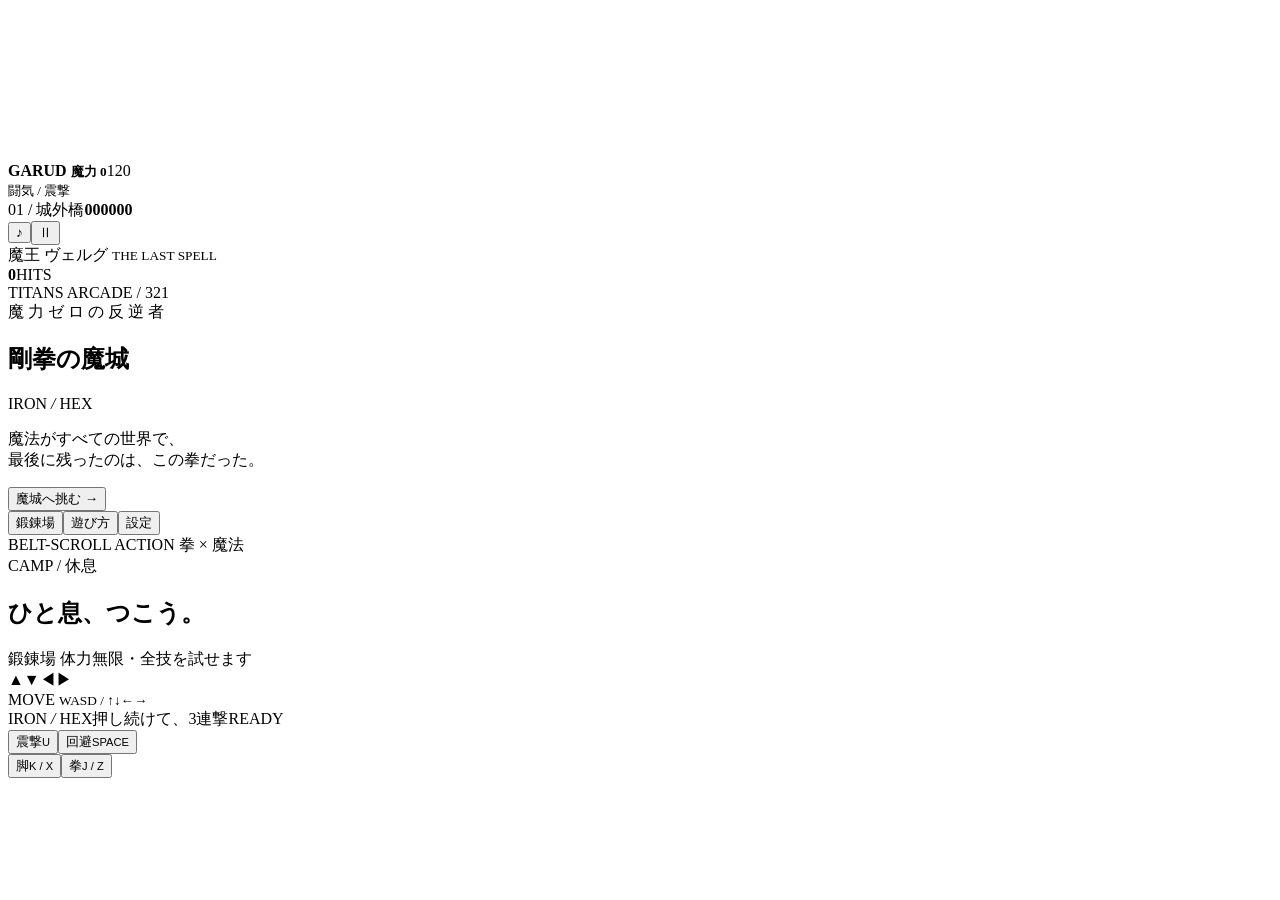
==== src/shell.html @ 2ed1d4da "feat: establish touch controls and standalone HTML shell" ====
<!doctype html>
<html lang="ja">
<head>
<meta charset="utf-8"><meta name="viewport" content="width=device-width,initial-scale=1,maximum-scale=1,user-scalable=no,viewport-fit=cover">
<meta name="theme-color" content="#101716"><meta name="apple-mobile-web-app-capable" content="yes"><meta name="description" content="魔力ゼロ。拳で、運命を砕け。剛拳の魔城 — 連撃ベルトスクロールアクション。">
<title>剛拳の魔城 — IRON / HEX</title>
<link rel="icon" href="data:image/svg+xml,%3Csvg xmlns='http://www.w3.org/2000/svg' viewBox='0 0 64 64'%3E%3Crect width='64' height='64' rx='12' fill='%23101716'/%3E%3Cpath d='M20 10h24v14l8 8-8 22H20L12 32l8-8z' fill='%23edb66a'/%3E%3C/svg%3E">
<style>/* COMMON_CSS */
/* GAME_CSS */</style></head>
<body>
<main id="game-shell">
<section id="game-stage" aria-label="剛拳の魔城 ゲーム画面">
<div id="screen-wrap"><canvas id="screen" aria-label="魔法をかわし、拳で魔城を攻略するアクションゲーム"></canvas></div>
<header id="hud" class="hidden">
 <div class="vital"><div class="hudline"><b>GARUD <small>魔力 0</small></b><span id="hpText">120</span></div><div class="healthbar"><i id="hpFill"></i></div><div class="ragebar"><i id="rageFill"></i></div><small id="rageLabel">闘気 / 震撃</small></div>
 <div class="stageinfo"><span id="areaText">01 / 城外橋</span><b id="scoreText">000000</b></div>
</header>
<div id="utility"><button id="mute" aria-label="音を切り替え" title="音を切り替え">♪</button><button id="pause" aria-label="一時停止" title="一時停止">Ⅱ</button></div>
<div id="bossHud" class="hidden"><span>魔王 ヴェルグ <small id="bossPhase">THE LAST SPELL</small></span><div><i id="bossFill"></i></div></div>
<div id="combo" class="hidden"><b id="comboCount">0</b><span>HITS</span><small id="moveName"></small></div>
<div id="notice" aria-live="polite"></div>
<div id="title" class="overlay title">
 <div class="edition">TITANS ARCADE <span> / </span> 321</div>
 <div class="title-copy"><div class="eyebrow">魔 力 ゼ ロ の 反 逆 者</div><h1>剛拳<span>の</span>魔城</h1><div class="english">IRON <i>/</i> HEX</div><p>魔法がすべての世界で、<br>最後に残ったのは、この拳だった。</p></div>
 <div class="title-actions"><button id="start" class="primary">魔城へ挑む <span>→</span></button><div class="subactions"><button id="practice">鍛錬場</button><button id="guide">遊び方</button><button id="settingsTitle">設定</button></div><div class="bottom-caption">BELT-SCROLL ACTION <span>拳 × 魔法</span></div></div>
</div>
<div id="modal" class="overlay hidden"><div class="modal-card"><div class="eyebrow" id="modalLabel">CAMP / 休息</div><h2 id="modalTitle">ひと息、つこう。</h2><div id="modalBody"></div><div id="modalButtons"></div></div></div>
<div id="chapter" class="hidden"><small id="chapterNum"></small><strong id="chapterName"></strong><span id="chapterSub"></span></div>
<div id="trainingLabel" class="hidden">鍛錬場 <span>体力無限・全技を試せます</span></div>
</section>
<nav id="control-deck" class="fc-control-deck" aria-label="ゲーム操作">
<div class="deck-left"><div id="stick" role="button" tabindex="0" aria-label="8方向移動"><div class="stick-ring"></div><span class="n">▲</span><span class="s">▼</span><span class="w">◀</span><span class="e">▶</span><div id="nub"></div></div><span class="deck-caption">MOVE <small>WASD / ↑↓←→</small></span></div>
<div class="deck-center"><span class="deck-brand">IRON <i>/</i> HEX</span><span id="hint">押し続けて、3連撃</span><span id="perf">READY</span></div>
<div class="deck-right"><div class="minor-actions"><button id="burst" data-action="burst" class="action utility-action" aria-label="震撃 Uキー">震撃<small>U</small></button><button id="dash" data-action="dash" class="action utility-action" aria-label="回避 スペースキー">回避<small>SPACE</small></button></div><div class="main-actions"><button id="kick" data-action="kick" class="action kick" aria-label="キック Kキー">脚<small>K / X</small></button><button id="punch" data-action="punch" class="action punch" aria-label="パンチ Jキー">拳<small>J / Z</small></button></div></div>
</nav></main>
<script>/* GAME_JS */</script>
</body></html>
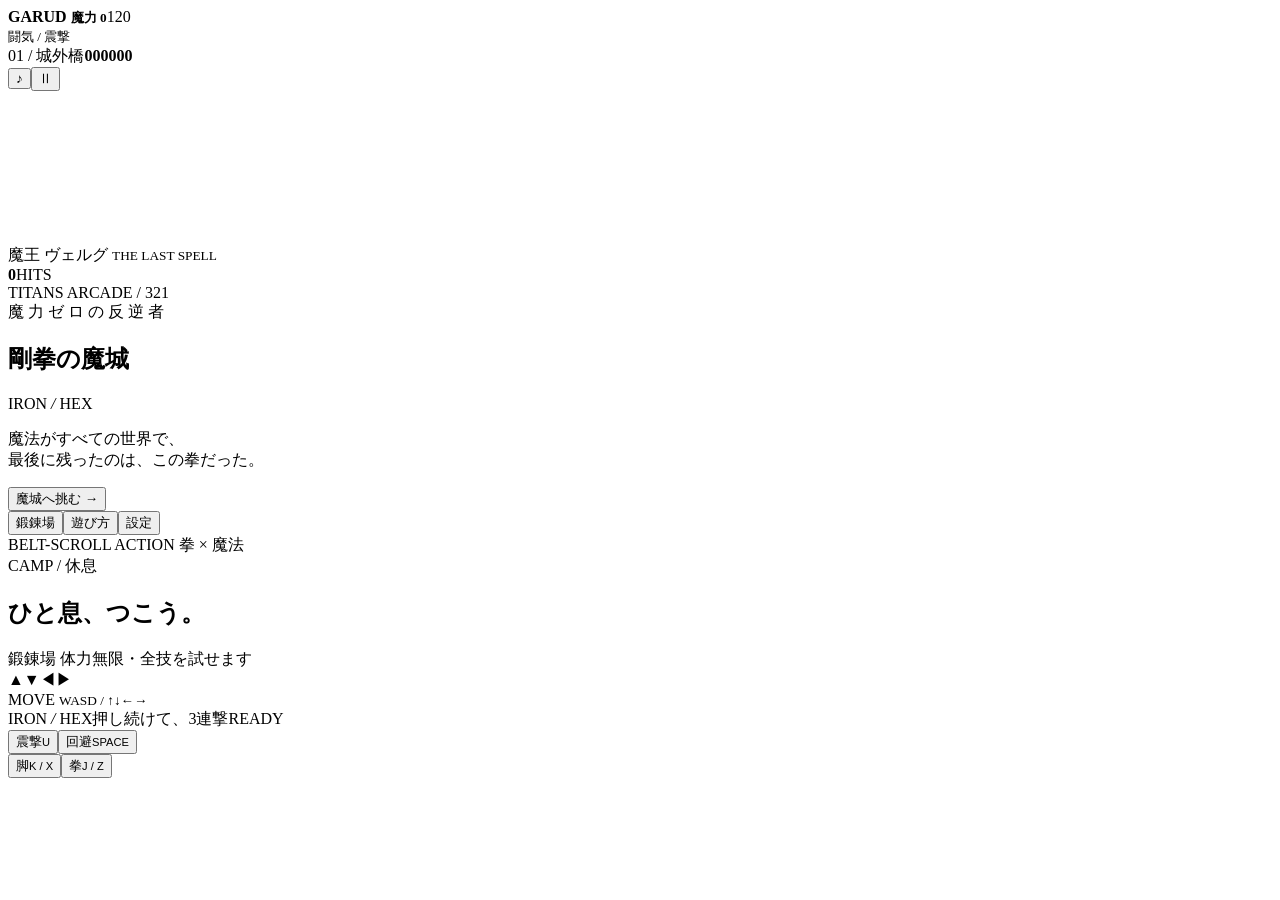
==== commit 6fb5b85d: "feat: complete Iron Hex combat, campaign and verified iOS controls" ====
--- a/src/shell.html
+++ b/src/shell.html
@@ -10,12 +10,12 @@
 <body>
 <main id="game-shell">
 <section id="game-stage" aria-label="剛拳の魔城 ゲーム画面">
-<div id="screen-wrap"><canvas id="screen" aria-label="魔法をかわし、拳で魔城を攻略するアクションゲーム"></canvas></div>
 <header id="hud" class="hidden">
  <div class="vital"><div class="hudline"><b>GARUD <small>魔力 0</small></b><span id="hpText">120</span></div><div class="healthbar"><i id="hpFill"></i></div><div class="ragebar"><i id="rageFill"></i></div><small id="rageLabel">闘気 / 震撃</small></div>
  <div class="stageinfo"><span id="areaText">01 / 城外橋</span><b id="scoreText">000000</b></div>
 </header>
 <div id="utility"><button id="mute" aria-label="音を切り替え" title="音を切り替え">♪</button><button id="pause" aria-label="一時停止" title="一時停止">Ⅱ</button></div>
+<div id="screen-wrap"><canvas id="screen" aria-label="魔法をかわし、拳で魔城を攻略するアクションゲーム"></canvas></div>
 <div id="bossHud" class="hidden"><span>魔王 ヴェルグ <small id="bossPhase">THE LAST SPELL</small></span><div><i id="bossFill"></i></div></div>
 <div id="combo" class="hidden"><b id="comboCount">0</b><span>HITS</span><small id="moveName"></small></div>
 <div id="notice" aria-live="polite"></div>
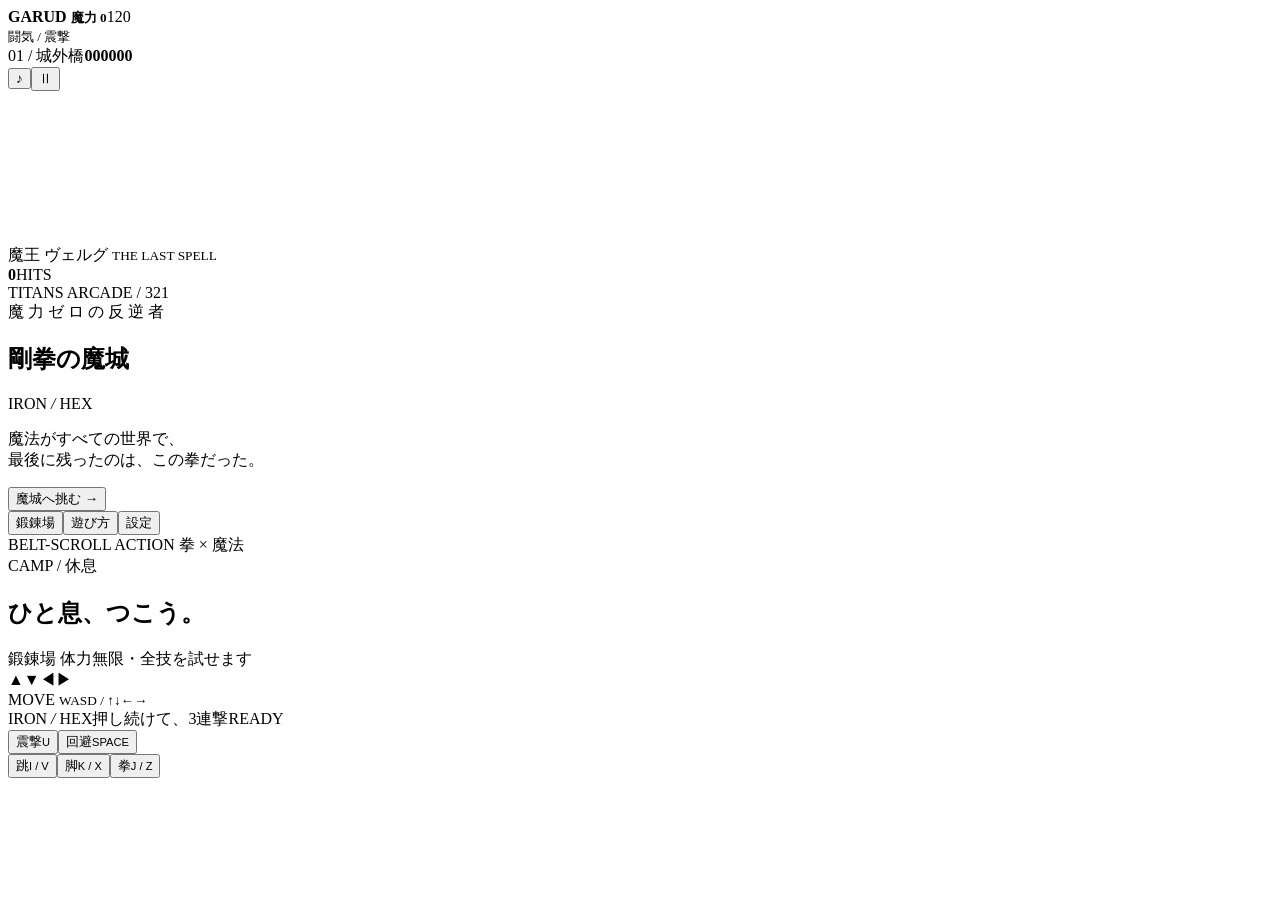
==== commit cb629b29: "feat: jump button + air attacks, smooth belt-scroll movement, battle-linked UI theme Co-authored-by:" ====
--- a/src/shell.html
+++ b/src/shell.html
@@ -7,7 +7,7 @@
 <link rel="icon" href="data:image/svg+xml,%3Csvg xmlns='http://www.w3.org/2000/svg' viewBox='0 0 64 64'%3E%3Crect width='64' height='64' rx='12' fill='%23101716'/%3E%3Cpath d='M20 10h24v14l8 8-8 22H20L12 32l8-8z' fill='%23edb66a'/%3E%3C/svg%3E">
 <style>/* COMMON_CSS */
 /* GAME_CSS */</style></head>
-<body>
+<body data-area="0">
 <main id="game-shell">
 <section id="game-stage" aria-label="剛拳の魔城 ゲーム画面">
 <header id="hud" class="hidden">
@@ -29,9 +29,10 @@
 <div id="trainingLabel" class="hidden">鍛錬場 <span>体力無限・全技を試せます</span></div>
 </section>
 <nav id="control-deck" class="fc-control-deck" aria-label="ゲーム操作">
+<div id="deck-fx" aria-hidden="true"></div>
 <div class="deck-left"><div id="stick" role="button" tabindex="0" aria-label="8方向移動"><div class="stick-ring"></div><span class="n">▲</span><span class="s">▼</span><span class="w">◀</span><span class="e">▶</span><div id="nub"></div></div><span class="deck-caption">MOVE <small>WASD / ↑↓←→</small></span></div>
 <div class="deck-center"><span class="deck-brand">IRON <i>/</i> HEX</span><span id="hint">押し続けて、3連撃</span><span id="perf">READY</span></div>
-<div class="deck-right"><div class="minor-actions"><button id="burst" data-action="burst" class="action utility-action" aria-label="震撃 Uキー">震撃<small>U</small></button><button id="dash" data-action="dash" class="action utility-action" aria-label="回避 スペースキー">回避<small>SPACE</small></button></div><div class="main-actions"><button id="kick" data-action="kick" class="action kick" aria-label="キック Kキー">脚<small>K / X</small></button><button id="punch" data-action="punch" class="action punch" aria-label="パンチ Jキー">拳<small>J / Z</small></button></div></div>
+<div class="deck-right"><div class="minor-actions"><button id="burst" data-action="burst" class="action utility-action" aria-label="震撃 Uキー">震撃<small>U</small></button><button id="dash" data-action="dash" class="action utility-action" aria-label="回避 スペースキー">回避<small>SPACE</small></button></div><div class="main-actions"><button id="jump" data-action="jump" class="action jump" aria-label="ジャンプ Iキー">跳<small>I / V</small></button><button id="kick" data-action="kick" class="action kick" aria-label="キック Kキー">脚<small>K / X</small></button><button id="punch" data-action="punch" class="action punch" aria-label="パンチ Jキー">拳<small>J / Z</small></button></div></div>
 </nav></main>
 <script>/* GAME_JS */</script>
 </body></html>
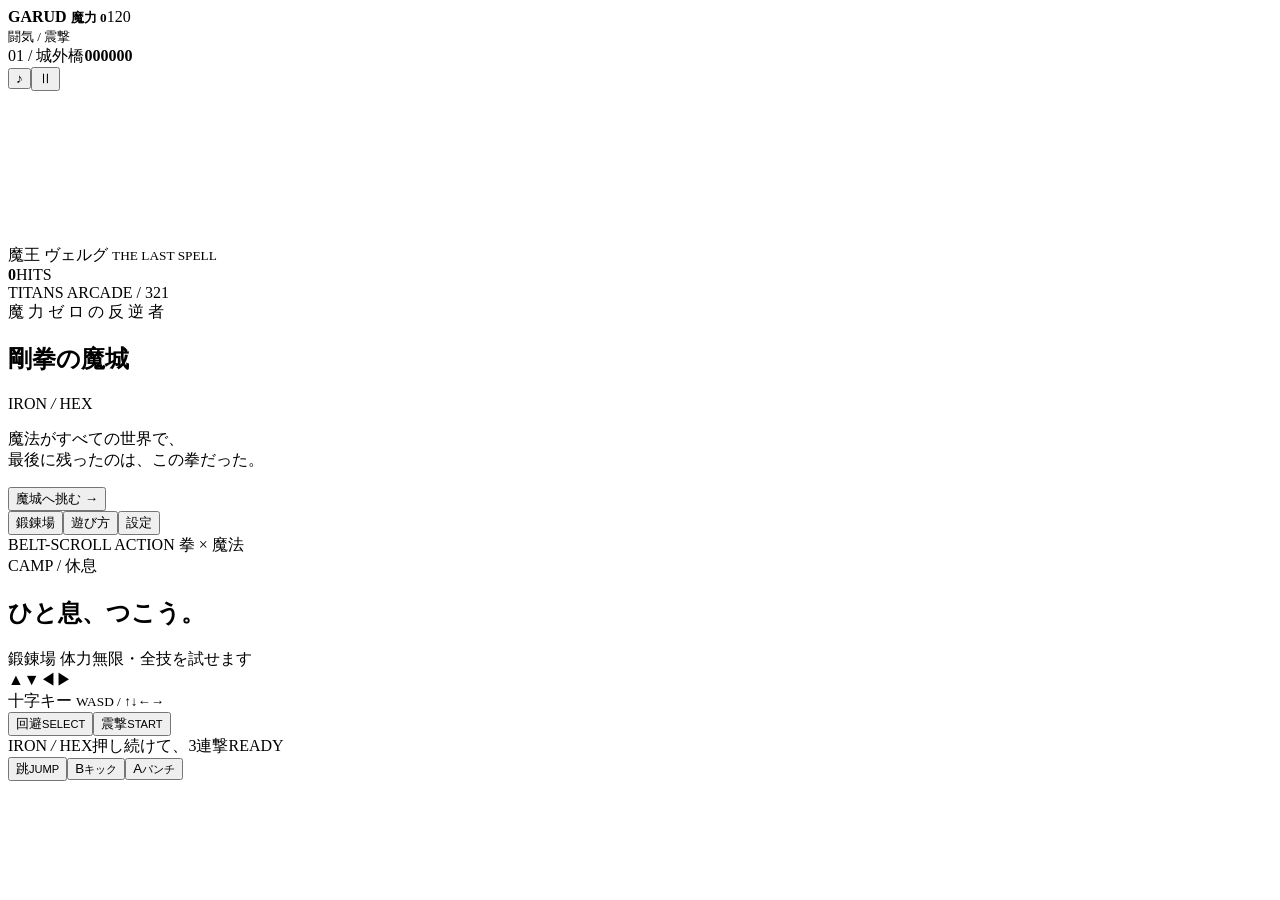
==== commit 8fee834a: "コントローラをファミコン配置へ (十字キー/SELECT・START/B=キック・A=パンチ、跳はA/Bの上) Co-authored-by: Cursor <cursoragent@cursor.c" ====
--- a/src/shell.html
+++ b/src/shell.html
@@ -30,9 +30,9 @@
 </section>
 <nav id="control-deck" class="fc-control-deck" aria-label="ゲーム操作">
 <div id="deck-fx" aria-hidden="true"></div>
-<div class="deck-left"><div id="stick" role="button" tabindex="0" aria-label="8方向移動"><div class="stick-ring"></div><span class="n">▲</span><span class="s">▼</span><span class="w">◀</span><span class="e">▶</span><div id="nub"></div></div><span class="deck-caption">MOVE <small>WASD / ↑↓←→</small></span></div>
-<div class="deck-center"><span class="deck-brand">IRON <i>/</i> HEX</span><span id="hint">押し続けて、3連撃</span><span id="perf">READY</span></div>
-<div class="deck-right"><div class="minor-actions"><button id="burst" data-action="burst" class="action utility-action" aria-label="震撃 Uキー">震撃<small>U</small></button><button id="dash" data-action="dash" class="action utility-action" aria-label="回避 スペースキー">回避<small>SPACE</small></button></div><div class="main-actions"><button id="jump" data-action="jump" class="action jump" aria-label="ジャンプ Iキー">跳<small>I / V</small></button><button id="kick" data-action="kick" class="action kick" aria-label="キック Kキー">脚<small>K / X</small></button><button id="punch" data-action="punch" class="action punch" aria-label="パンチ Jキー">拳<small>J / Z</small></button></div></div>
+<div class="deck-left"><div id="stick" class="dpad" role="button" tabindex="0" aria-label="十字キー（8方向移動）"><div class="cross-wrap"><i class="cross-rim"></i><i class="cross"></i></div><span class="n">▲</span><span class="s">▼</span><span class="w">◀</span><span class="e">▶</span><div id="nub"></div></div><span class="deck-caption">十字キー <small>WASD / ↑↓←→</small></span></div>
+<div class="deck-center"><div class="fc-pills"><button id="dash" data-action="dash" class="action utility-action pill" aria-label="回避 スペースキー">回避<small>SELECT</small></button><button id="burst" data-action="burst" class="action utility-action pill" aria-label="震撃 Uキー">震撃<small>START</small></button></div><div class="deck-info"><span class="deck-brand">IRON <i>/</i> HEX</span><span id="hint">押し続けて、3連撃</span><span id="perf">READY</span></div></div>
+<div class="deck-right"><div class="main-actions"><button id="jump" data-action="jump" class="action jump" aria-label="ジャンプ Iキー">跳<small>JUMP</small></button><button id="kick" data-action="kick" class="action kick" aria-label="キック Bボタン Kキー">B<small>キック</small></button><button id="punch" data-action="punch" class="action punch" aria-label="パンチ Aボタン Jキー">A<small>パンチ</small></button></div></div>
 </nav></main>
 <script>/* GAME_JS */</script>
 </body></html>
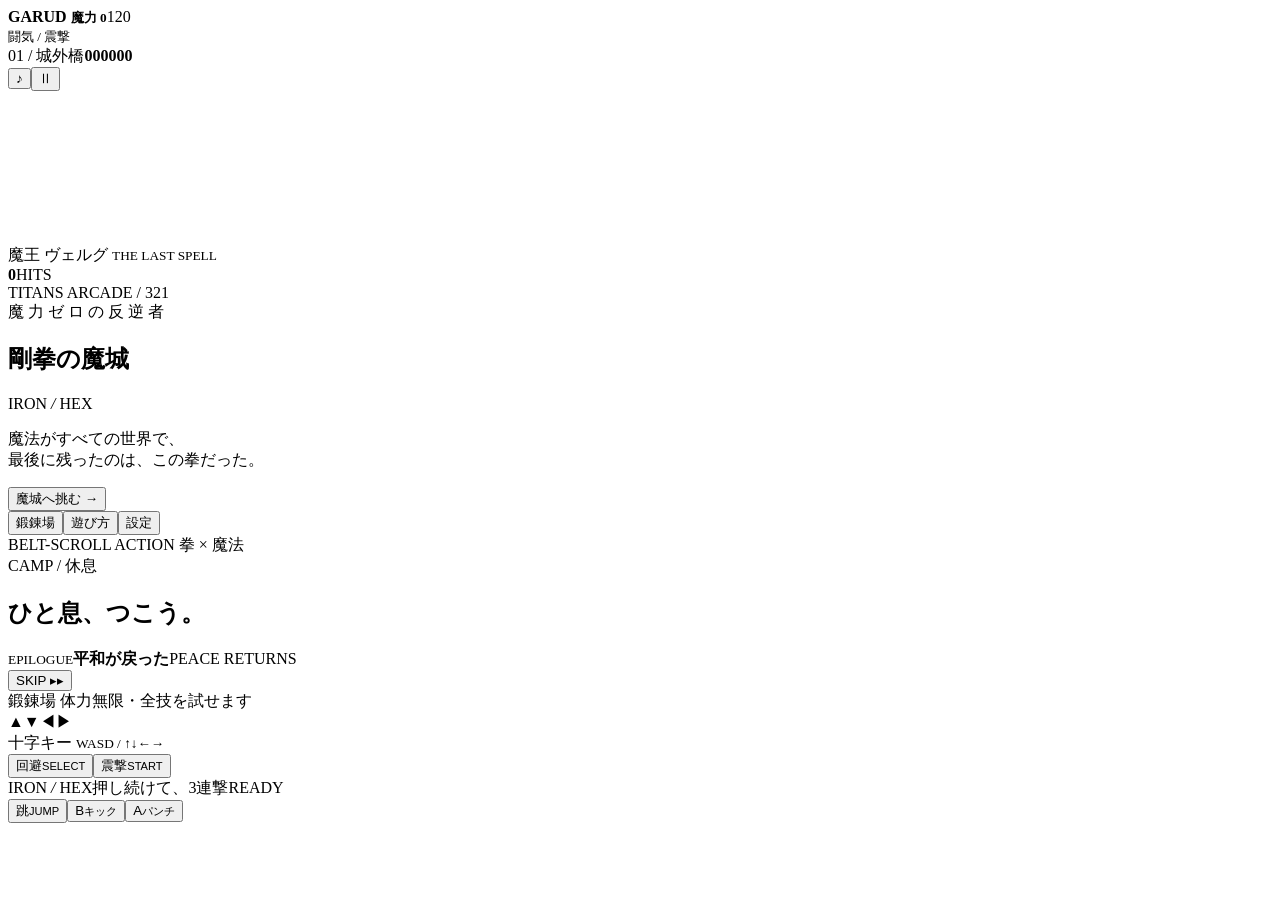
==== commit 672f0178: "エンディング: 白転→夜明けの一枚絵→逆光シルエットで歩く→タイトルカード「平和が戻った」→結果画面 (SKIP可) Co-authored-by: Cursor <cursoragent@curso" ====
--- a/src/shell.html
+++ b/src/shell.html
@@ -25,6 +25,7 @@
  <div class="title-actions"><button id="start" class="primary">魔城へ挑む <span>→</span></button><div class="subactions"><button id="practice">鍛錬場</button><button id="guide">遊び方</button><button id="settingsTitle">設定</button></div><div class="bottom-caption">BELT-SCROLL ACTION <span>拳 × 魔法</span></div></div>
 </div>
 <div id="modal" class="overlay hidden"><div class="modal-card"><div class="eyebrow" id="modalLabel">CAMP / 休息</div><h2 id="modalTitle">ひと息、つこう。</h2><div id="modalBody"></div><div id="modalButtons"></div></div></div>
+<div id="ending" class="hidden" aria-live="polite"><i class="bar top"></i><i class="bar bot"></i><div id="endLine"></div><div id="endTitle"><small>EPILOGUE</small><strong>平和が戻った</strong><i></i><span>PEACE RETURNS</span></div><button id="endSkip" class="hidden" aria-label="エンディングをスキップ">SKIP ▸▸</button></div>
 <div id="chapter" class="hidden"><small id="chapterNum"></small><strong id="chapterName"></strong><span id="chapterSub"></span></div>
 <div id="trainingLabel" class="hidden">鍛錬場 <span>体力無限・全技を試せます</span></div>
 </section>
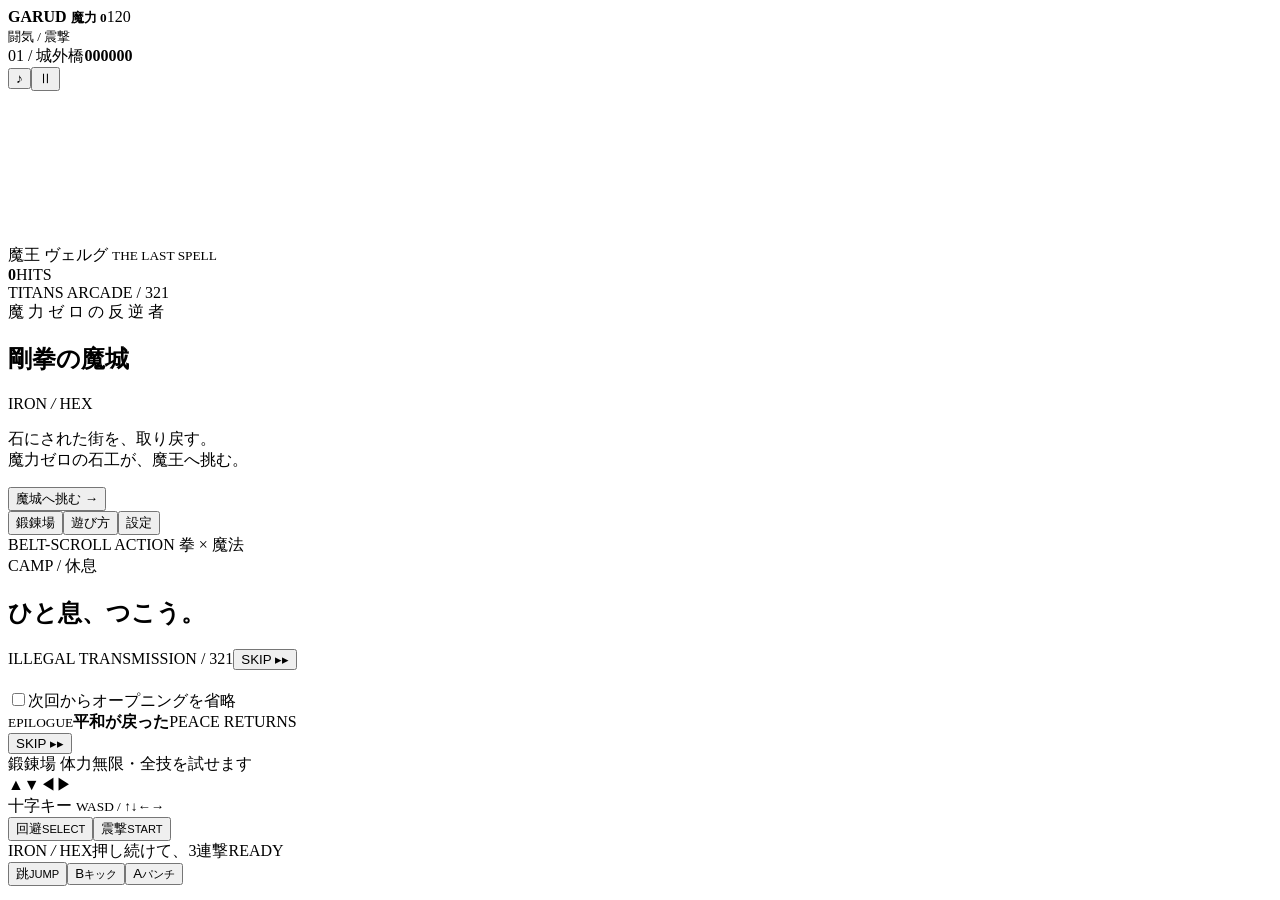
==== commit 275dbfaa: "add 321-goken-no-majo" ====
--- a/src/shell.html
+++ b/src/shell.html
@@ -6,7 +6,11 @@
 <title>剛拳の魔城 — IRON / HEX</title>
 <link rel="icon" href="data:image/svg+xml,%3Csvg xmlns='http://www.w3.org/2000/svg' viewBox='0 0 64 64'%3E%3Crect width='64' height='64' rx='12' fill='%23101716'/%3E%3Cpath d='M20 10h24v14l8 8-8 22H20L12 32l8-8z' fill='%23edb66a'/%3E%3C/svg%3E">
 <style>/* COMMON_CSS */
-/* GAME_CSS */</style></head>
+/* GAME_CSS */</style><meta property="og:title" content="剛拳の魔城 — IRON / HEX">
+<meta property="og:description" content="魔力ゼロの拳で街を救う。8エリア・10戦闘のベルトスクロールアクション。">
+<meta property="og:url" content="https://titan11111.github.io/321-goken-no-majo/">
+<meta property="og:type" content="website"><meta name="twitter:card" content="summary">
+</head>
 <body data-area="0">
 <main id="game-shell">
 <section id="game-stage" aria-label="剛拳の魔城 ゲーム画面">
@@ -15,16 +19,21 @@
  <div class="stageinfo"><span id="areaText">01 / 城外橋</span><b id="scoreText">000000</b></div>
 </header>
 <div id="utility"><button id="mute" aria-label="音を切り替え" title="音を切り替え">♪</button><button id="pause" aria-label="一時停止" title="一時停止">Ⅱ</button></div>
-<div id="screen-wrap"><canvas id="screen" aria-label="魔法をかわし、拳で魔城を攻略するアクションゲーム"></canvas></div>
+<div id="screen-wrap"><canvas tabindex="-1" id="screen" aria-label="魔法をかわし、拳で魔城を攻略するアクションゲーム"></canvas></div>
 <div id="bossHud" class="hidden"><span>魔王 ヴェルグ <small id="bossPhase">THE LAST SPELL</small></span><div><i id="bossFill"></i></div></div>
 <div id="combo" class="hidden"><b id="comboCount">0</b><span>HITS</span><small id="moveName"></small></div>
 <div id="notice" aria-live="polite"></div>
 <div id="title" class="overlay title">
  <div class="edition">TITANS ARCADE <span> / </span> 321</div>
- <div class="title-copy"><div class="eyebrow">魔 力 ゼ ロ の 反 逆 者</div><h1>剛拳<span>の</span>魔城</h1><div class="english">IRON <i>/</i> HEX</div><p>魔法がすべての世界で、<br>最後に残ったのは、この拳だった。</p></div>
+ <div class="title-copy"><div class="eyebrow">魔 力 ゼ ロ の 反 逆 者</div><h1>剛拳<span>の</span>魔城</h1><div class="english">IRON <i>/</i> HEX</div><p>石にされた街を、取り戻す。<br>魔力ゼロの石工が、魔王へ挑む。</p></div>
  <div class="title-actions"><button id="start" class="primary">魔城へ挑む <span>→</span></button><div class="subactions"><button id="practice">鍛錬場</button><button id="guide">遊び方</button><button id="settingsTitle">設定</button></div><div class="bottom-caption">BELT-SCROLL ACTION <span>拳 × 魔法</span></div></div>
 </div>
 <div id="modal" class="overlay hidden"><div class="modal-card"><div class="eyebrow" id="modalLabel">CAMP / 休息</div><h2 id="modalTitle">ひと息、つこう。</h2><div id="modalBody"></div><div id="modalButtons"></div></div></div>
+<div id="opening" class="hidden" data-scene="0" aria-label="物語のオープニング">
+ <div class="intro-top"><span>ILLEGAL TRANSMISSION / 321</span><button id="introSkip" aria-label="オープニングをスキップ">SKIP ▸▸</button></div>
+ <div class="intro-copy" aria-live="polite"><small id="introTag"></small><h2 id="introHead"></h2><p id="introBody"></p></div>
+ <label class="intro-option"><input id="introOff" type="checkbox">次回からオープニングを省略</label><div class="intro-track"><i id="introProgress"></i></div>
+</div>
 <div id="ending" class="hidden" aria-live="polite"><i class="bar top"></i><i class="bar bot"></i><div id="endLine"></div><div id="endTitle"><small>EPILOGUE</small><strong>平和が戻った</strong><i></i><span>PEACE RETURNS</span></div><button id="endSkip" class="hidden" aria-label="エンディングをスキップ">SKIP ▸▸</button></div>
 <div id="chapter" class="hidden"><small id="chapterNum"></small><strong id="chapterName"></strong><span id="chapterSub"></span></div>
 <div id="trainingLabel" class="hidden">鍛錬場 <span>体力無限・全技を試せます</span></div>
